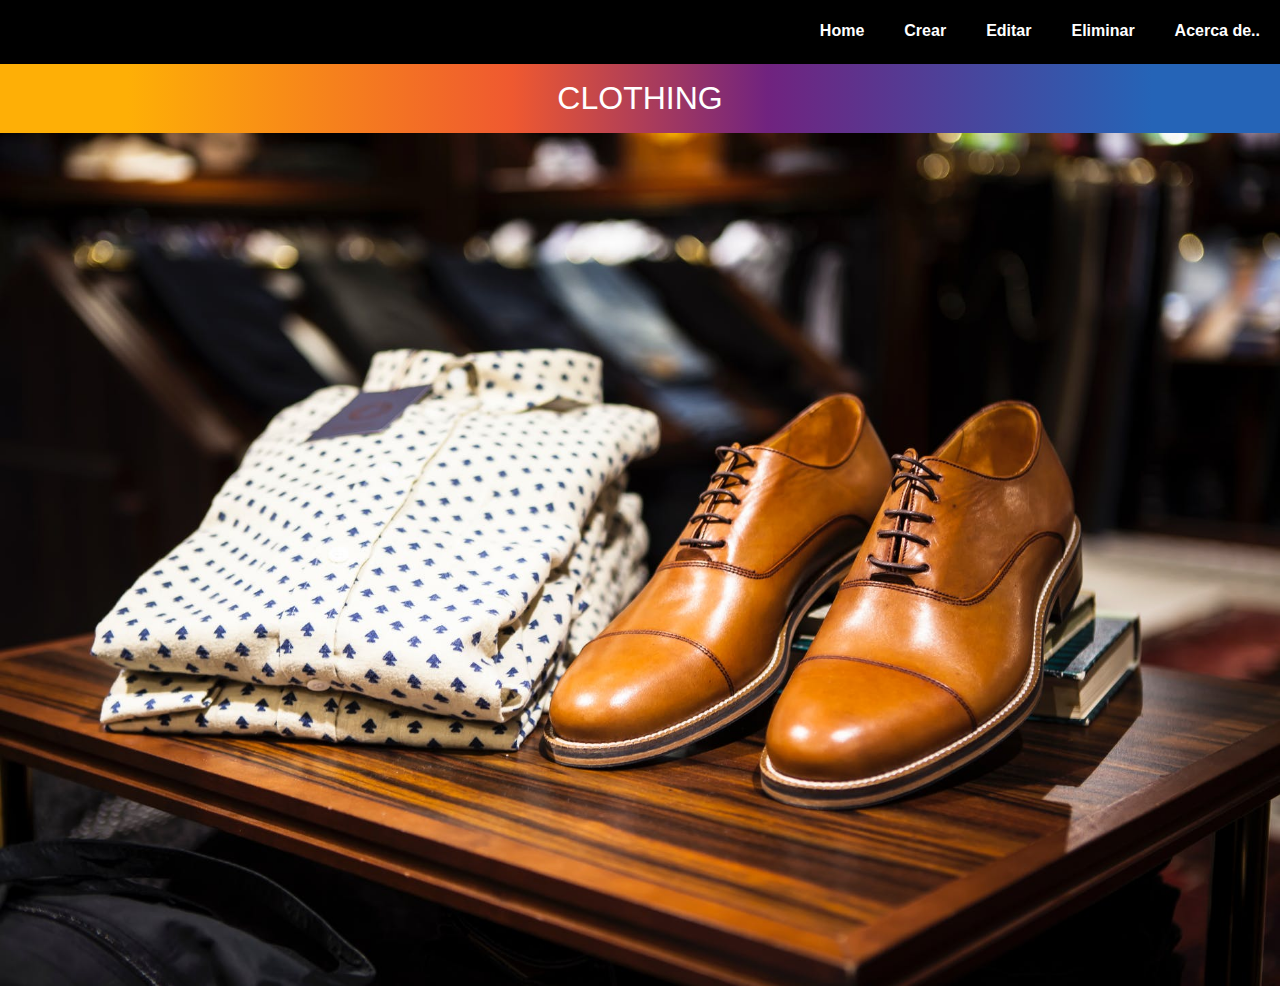
==== clothingg/web/pages/index.html @ 8283dc3c "actualización" ====
<!--Autor: Mario Hecxai Valencia Reyes-->
<!--Fecha de creación: 26 de marzo del 2022-->
<!--Fecha de actualización: -->
<!--Descripción: -->


<!DOCTYPE html>

<html lang="en">
    <head>
        <title>TODO supply a title</title>
        <meta charset="UTF-8">
        <meta http-equiv="X-UA-Compatible" content="IE=edge">
        <meta name="viewport" content="width=device-width, user-scalable=0, initial-scale=1.0">
        <link rel="stylesheet" href="../resources/css/estilosindex.css"> 
    </head>
    <body>
        

        <header>
            <input type="checkbox" id="btn-menu">
            <label for="btn-menu"><i class="fa fa-bars"></i></label>
            <nav class="navbar">
                <ul>
                    <li><a href="index.html">Home</a></li> 
                    <li><a href="crearRegistro.html">Crear</a></li>
                    <li><a href="../ListarUsuarioServlet">Editar</a></li>
                    <li><a href="../ListarUsuarioServlet">Eliminar</a></li>
                    <li><a href="acercade.html">Acerca de..</a></li> 
                    
                </ul>
            </nav>
        </header>
        
         <h1 class="titulo">
            <span>CLOTHING</span>
        </h1>

        <div id="slider">
            <figure>
                <img src="../resources/img/Ropa1.jpeg" alt>
                <img src="../resources/img/clo2.jpg" alt>
                <img src="../resources/img/clo3.jpg" alt>
                <img src="../resources/img/clo4.jpg" alt>
                <img src="../resources/img/clo1.jpg" alt>
            </figure>
        </div>

    </body>
</html>
---- clothingg/web/resources/css/estilosindex.css ----
/*
    Autor: Mario Hecxai Valencia Reyes
    Fecha de creación: 26 de marzo del 2022
    Fecha de actualización:  
    Descripción: Estilos para index, carrusel y menú de opciones

*/
.titulo
{
    background: linear-gradient(
        to right, 
        rgba(254,175,6,1) 10%, 
        rgba(239,89,48,1) 40%, 
        rgba(112,35,127,1) 60%, 
        rgba(37,100,183,1) 90%);
    text-align: center;
    color: #fff;
    font-family: tahoma;
    font-weight: lighter;
}

.titulo span{
    padding: .5em;
    display: block;  
    text-transform: uppercase;
}


*{
    margin: 0;
    padding: 0;
    box-sizing: border-box;
    font-family: sans-serif;
}

header{
    height: 64px;
    background: #000;
    color: #FFF;
    display: flex;
    justify-content: flex-end;
}

header .logo{
    font-weight: bolder;
    font-size: 25px;
    color: #333;
}

header .navbar ul{
    background: #000;
    display: flex;
    list-style: none;
}

header .navbar ul li{
    position: relative;
    float: left;
}

header .navbar ul li a{
    padding: 15px 20px;
    color: #FFF;
    text-decoration: none;
    line-height: 32px;
    font-family: 'Ubuntu', sans-serif;
    font-weight: 700;
    display: block;

}

header .navbar ul li a:hover{
    background: #2C3E50;
}


#btn-menu{
    display: none;
}

header label{
    font-size: 30px;
    cursor:pointer;
    display: none;
}

@media(max-width:768px){
    header{
        padding: 20px;
    }

    header label{
        display: block;
        padding-top: 16px;
        padding-right: 16px;
        transition: all 0.4s ease;
    }

    header .navbar{
        position: absolute;
        top: 64px; 
        left:0; 
        width: 70%;
        transform: translateX(-100%);
        transition: all 0.3s;
    }

    header .navbar ul{
        flex-direction: column;
    }


    #btn-menu:checked ~ .navbar{
        transform: translateX(0%);

    }

}




/*Estilos para el slider*/

@keyframes slidy {
    0% { left: 0%; }
    20% { left: 0%; }
    25% { left: -100%; }
    45% { left: -100%; }
    50% { left: -200%; }
    70% { left: -200%; }
    75% { left: -300%; }
    95% { left: -300%; }
    100% { left: -400%; }
}

body { 
    margin: 0; 
} 
div#slider { 
    overflow: hidden; 
}

div#slider figure img { 
    width: 20%; float: left; 
}
div#slider figure { 
    position: relative;
    width: 500%;
    margin: 0;
    left: 0;
    text-align: left;
    font-size: 0;
    animation: 30s slidy infinite; 
}
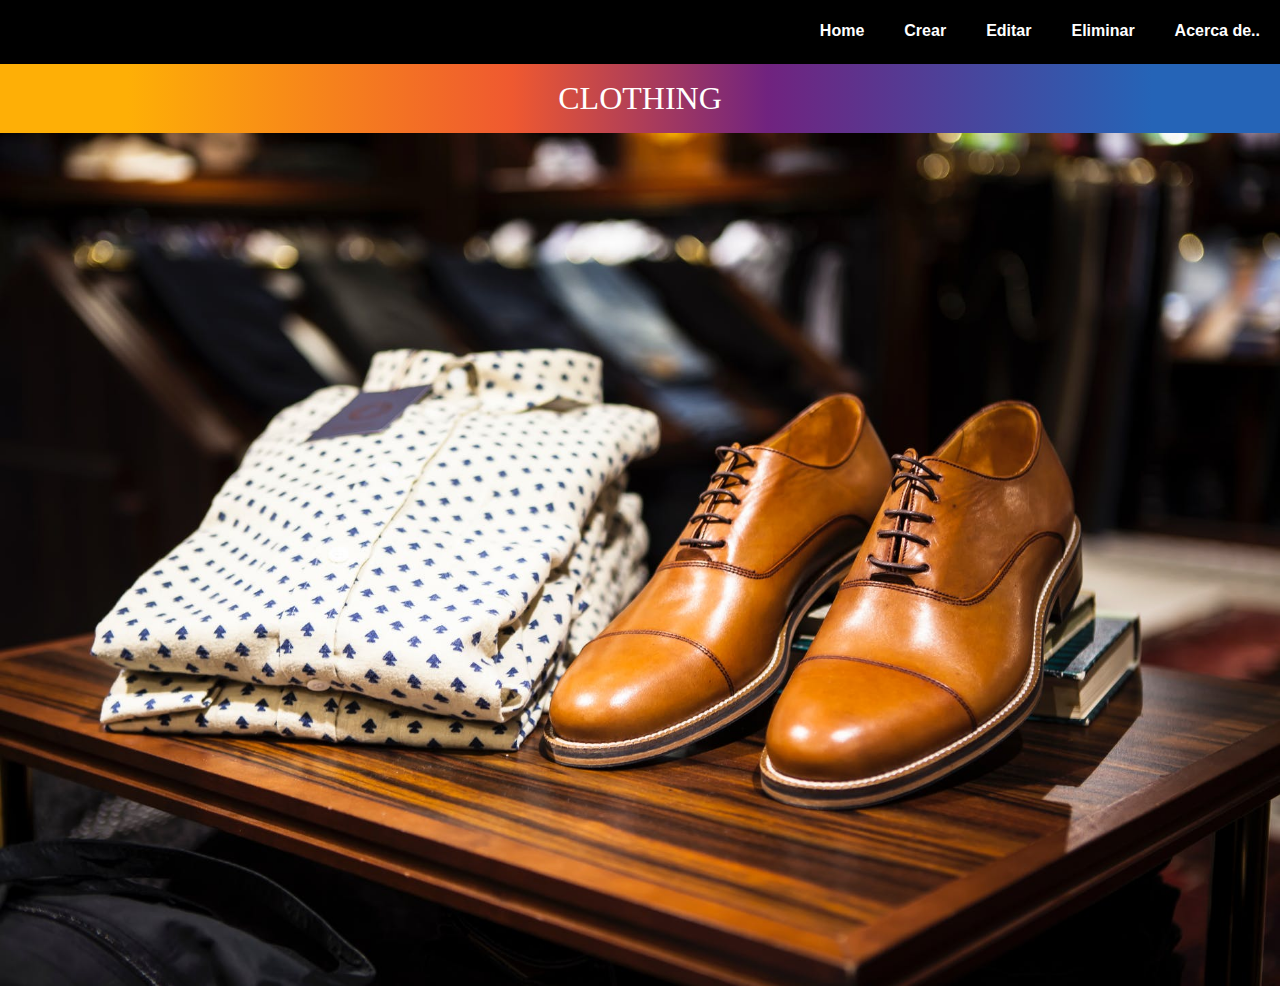
==== commit a371b6ef: "actualización" ====
--- a/clothingg/web/pages/index.html
+++ b/clothingg/web/pages/index.html
@@ -1,7 +1,7 @@
 <!--Autor: Mario Hecxai Valencia Reyes-->
 <!--Fecha de creación: 26 de marzo del 2022-->
 <!--Fecha de actualización: -->
-<!--Descripción: -->
+<!--Descripción: HTML de la página principal-->
 
 
 <!DOCTYPE html>
@@ -13,38 +13,54 @@
         <meta http-equiv="X-UA-Compatible" content="IE=edge">
         <meta name="viewport" content="width=device-width, user-scalable=0, initial-scale=1.0">
         <link rel="stylesheet" href="../resources/css/estilosindex.css"> 
+        <script type="text/javascript" src="../resources/js/scriptmenu.js"></script>
     </head>
     <body>
-        
 
-        <header>
-            <input type="checkbox" id="btn-menu">
-            <label for="btn-menu"><i class="fa fa-bars"></i></label>
-            <nav class="navbar">
-                <ul>
-                    <li><a href="index.html">Home</a></li> 
-                    <li><a href="crearRegistro.html">Crear</a></li>
-                    <li><a href="../ListarUsuarioServlet">Editar</a></li>
-                    <li><a href="../ListarUsuarioServlet">Eliminar</a></li>
-                    <li><a href="acercade.html">Acerca de..</a></li> 
-                    
-                </ul>
-            </nav>
-        </header>
-        
-         <h1 class="titulo">
-            <span>CLOTHING</span>
-        </h1>
+        <!--<h1>Leaders<span>Clothing</span>in style</h1>
+        <div id="menu-icon">☰</div>
+        <nav class="menu">
+            <span id="close">X</span>
+            <ul>
+                <li><a href="index.html">Home</a></li>
+		<li><a href="crearRegistro.html">Crear</a></li>
+		<li><a href="../ListarUsuarioServlet">Editar</a></li>
+                <li><a href="../ListarUsuarioServlet">Eliminar</a></li>
+                <li><a href="acercade.html">Acerca de..</a></li>
+            </ul>
+        </nav>  -->  
 
-        <div id="slider">
-            <figure>
-                <img src="../resources/img/Ropa1.jpeg" alt>
-                <img src="../resources/img/clo2.jpg" alt>
-                <img src="../resources/img/clo3.jpg" alt>
-                <img src="../resources/img/clo4.jpg" alt>
-                <img src="../resources/img/clo1.jpg" alt>
-            </figure>
-        </div>
+            <header class="menu">
+                <input type="checkbox" id="btn-menu">
+                <label for="btn-menu"><i class="fa fa-bars"></i></label>
+                <nav class="navbar">
+                    <ul>
+                        <li><a href="index.html">Home</a></li> 
+                        <li><a href="crearRegistro.html">Crear</a></li>
+                        <li><a href="../ListarUsuarioServlet">Editar</a></li>
+                        <li><a href="../ListarUsuarioServlet">Eliminar</a></li>
+                        <li><a href="acercade.html">Acerca de..</a></li> 
+    
+                    </ul>
+                </nav>
+            </header>
+
+
+            <h1 class="titulo">
+                <span>CLOTHING</span>
+            </h1>
+
+
+
+            <div id="slider">
+                <figure>
+                    <img src="../resources/img/Ropa1.jpeg" alt>
+                    <img src="../resources/img/clo2.jpg" alt>
+                    <img src="../resources/img/clo3.jpg" alt>
+                    <img src="../resources/img/clo4.jpg" alt>
+                    <img src="../resources/img/clo1.jpg" alt>
+                </figure>
+            </div>
 
     </body>
 </html>
--- a/clothingg/web/resources/css/estilosindex.css
+++ b/clothingg/web/resources/css/estilosindex.css
@@ -5,6 +5,8 @@
     Descripción: Estilos para index, carrusel y menú de opciones
 
 */
+
+/* estilos para el nombre de la pagina*/
 .titulo
 {
     background: linear-gradient(
@@ -30,10 +32,12 @@
     margin: 0;
     padding: 0;
     box-sizing: border-box;
-    font-family: sans-serif;
+    font-family:'Baloo 2',cursive;
 }
 
-header{
+
+/*Estilos para menú*/
+.menu{
     height: 64px;
     background: #000;
     color: #FFF;
@@ -135,7 +139,8 @@
 }
 
 body { 
-    margin: 0; 
+    margin: 0;
+    padding: 0;
 } 
 div#slider { 
     overflow: hidden; 
